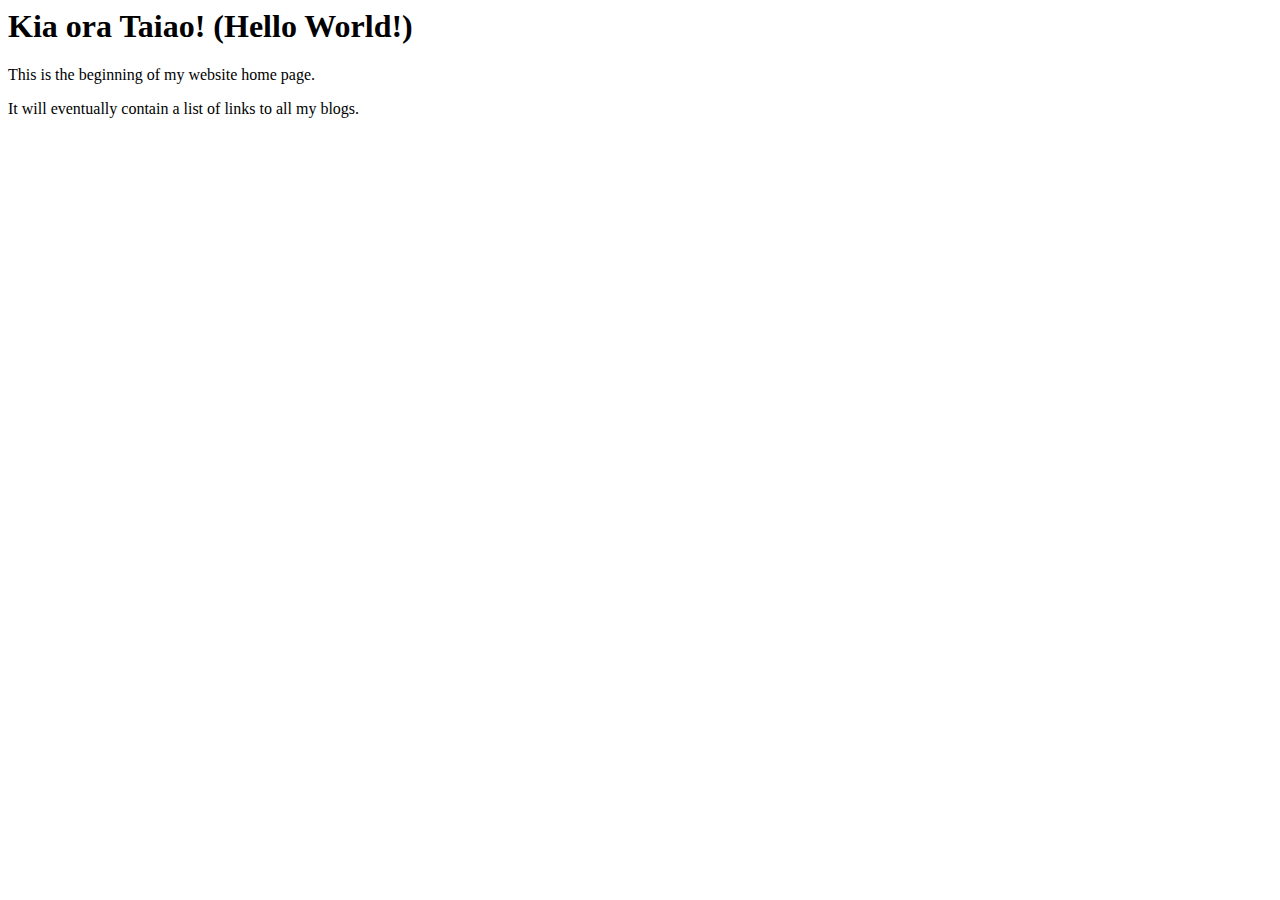
==== index.html @ ab67ae5b "Add new index file" ====
<html>
  <head>
    <title>My blog</title>
  <body>
    <h1>Kia ora Taiao! (Hello World!)</h1> 
    <p> This is the beginning of my website home page.</p>
    <p> It will eventually contain a list of links to all my blogs. </p>
  </body>
</html>
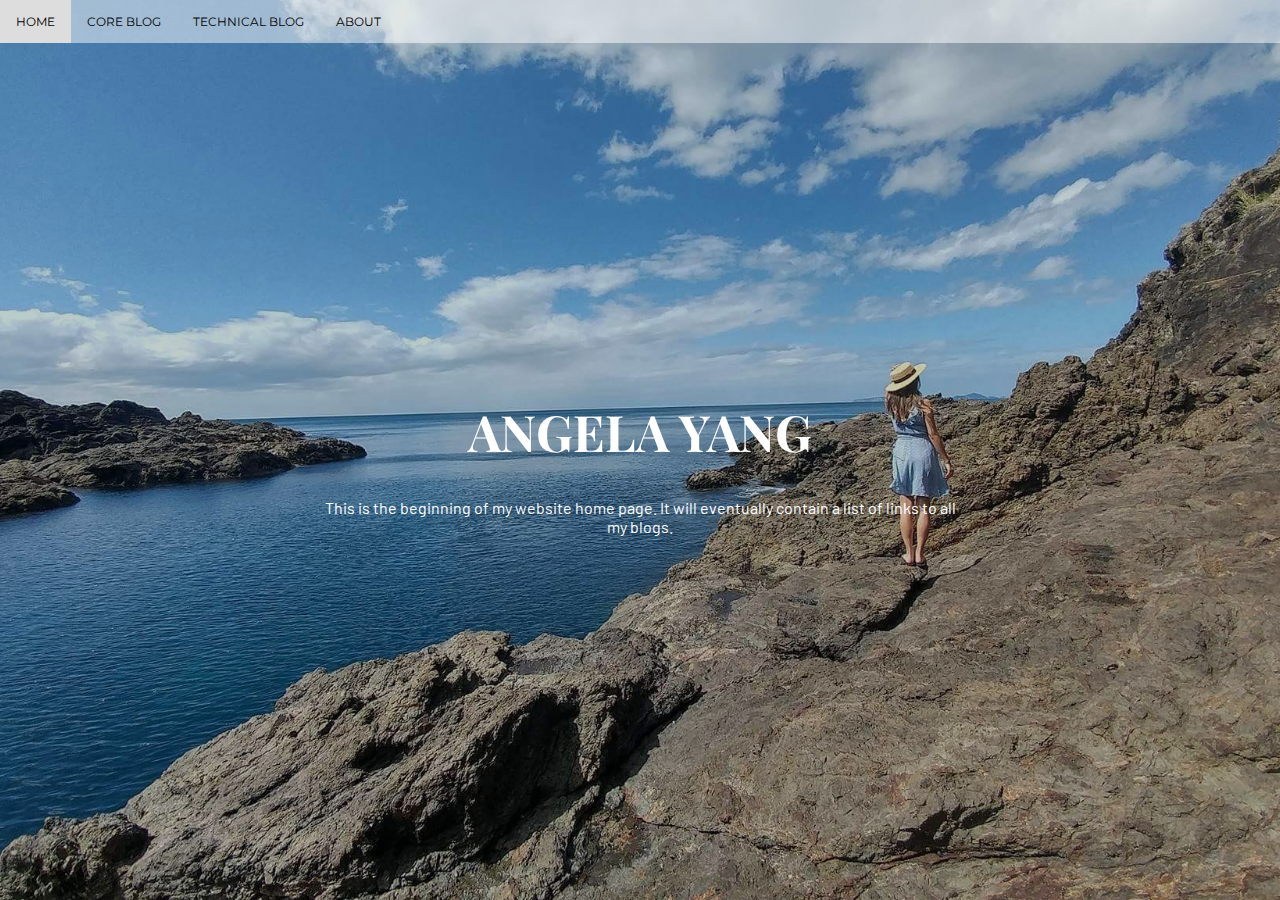
==== commit 421af424: "Add blog" ====
--- a/index.html
+++ b/index.html
@@ -1,9 +1,27 @@
+<!DOCTYPE html>
 <html>
   <head>
-    <title>My blog</title>
+    <link href="styles/main.css" rel="stylesheet" type="text/css" />
+    <title>Angela's Blog</title>
+  </head>
   <body>
-    <h1>Kia ora Taiao! (Hello World!)</h1> 
-    <p> This is the beginning of my website home page.</p>
-    <p> It will eventually contain a list of links to all my blogs. </p>
+    <div class="main-image">
+      <div class="container">
+        <div class="navbar">
+            <a class="active" href="#home">HOME</a>
+            <a href="./blog/core.html">CORE BLOG</a>
+            <a href="./blog/technical.html">TECHNICAL BLOG</a>
+            <a href="#about">ABOUT</a>
+        </div>          
+      </div>
+    </div>
+    <div class="main-text">
+      <h1>ANGELA YANG</h1> 
+      <div>
+        This is the beginning of my website home page.
+        It will eventually contain a list of links to all my blogs.
+        </br>
+      </div>
+    </div>
   </body>
 </html>--- a/styles/main.css
+++ b/styles/main.css
@@ -0,0 +1,93 @@
+@import url('https://fonts.googleapis.com/css?family=Barlow:400,700|Montserrat|Open+Sans|Playfair+Display:400,700&display=swap');
+/* The hero image */
+.main-image {
+/* Use "linear-gradient" to add a darken background effect to the image (photographer.jpg). This will make the text easier to read */
+    background-image: linear-gradient(rgba(0, 0, 0, 0.2), rgba(0, 0, 0, 0.2)), url("IMG_0337.JPG");
+  
+/* Set a specific height */
+    height: 100%;
+  
+/* Position and center the image to scale nicely on all screens */
+    background-position: center;
+    background-repeat: no-repeat;
+    background-size: cover;
+    position: relative;
+}
+
+.container {
+    position: absolute;
+    width: 100%;
+    margin-right: auto;
+    margin-left: auto;
+}
+
+.navbar {
+    background-color: rgba(255, 255, 255, 0.5);
+    overflow: hidden;
+    font-family: "Montserrat", san-serif;
+    color: black;
+}
+
+/* Style the links inside the navigation bar */
+.navbar a {
+    float: left;
+    color: black !important;
+    text-align: center;
+    padding: 14px 16px;
+    text-decoration: none;
+    font-size: 12px;
+}
+
+/* Change the color of links on hover */
+.navbar a:hover {
+    background-color: #ddd;
+}
+  
+/* Add a color to the active/current link */
+.navbar a.active {
+    background-color: #ddd;
+}
+
+body, html {
+    height: 100%;
+    width:100%;
+}
+
+body {
+    font-family: "Barlow", sans-serif;
+    margin: 0;
+}
+
+h1, h2, h3, h4 {
+  font-family: "Playfair Display", serif;
+  
+}
+
+h1 {
+    font-weight: 700;
+    font-size: 50px;
+}
+
+.task {
+  font-style: italic;
+  margin: 0;
+}
+
+
+/* Place text in the middle of the image */
+.main-text {
+    text-align: center;
+    position: absolute;
+    top: 50%;
+    left: 50%;
+    transform: translate(-50%, -50%);
+    color:white;
+    
+}
+
+p, ul {
+  margin: 10px 40px;
+  font-size: 14px;
+}
+
+
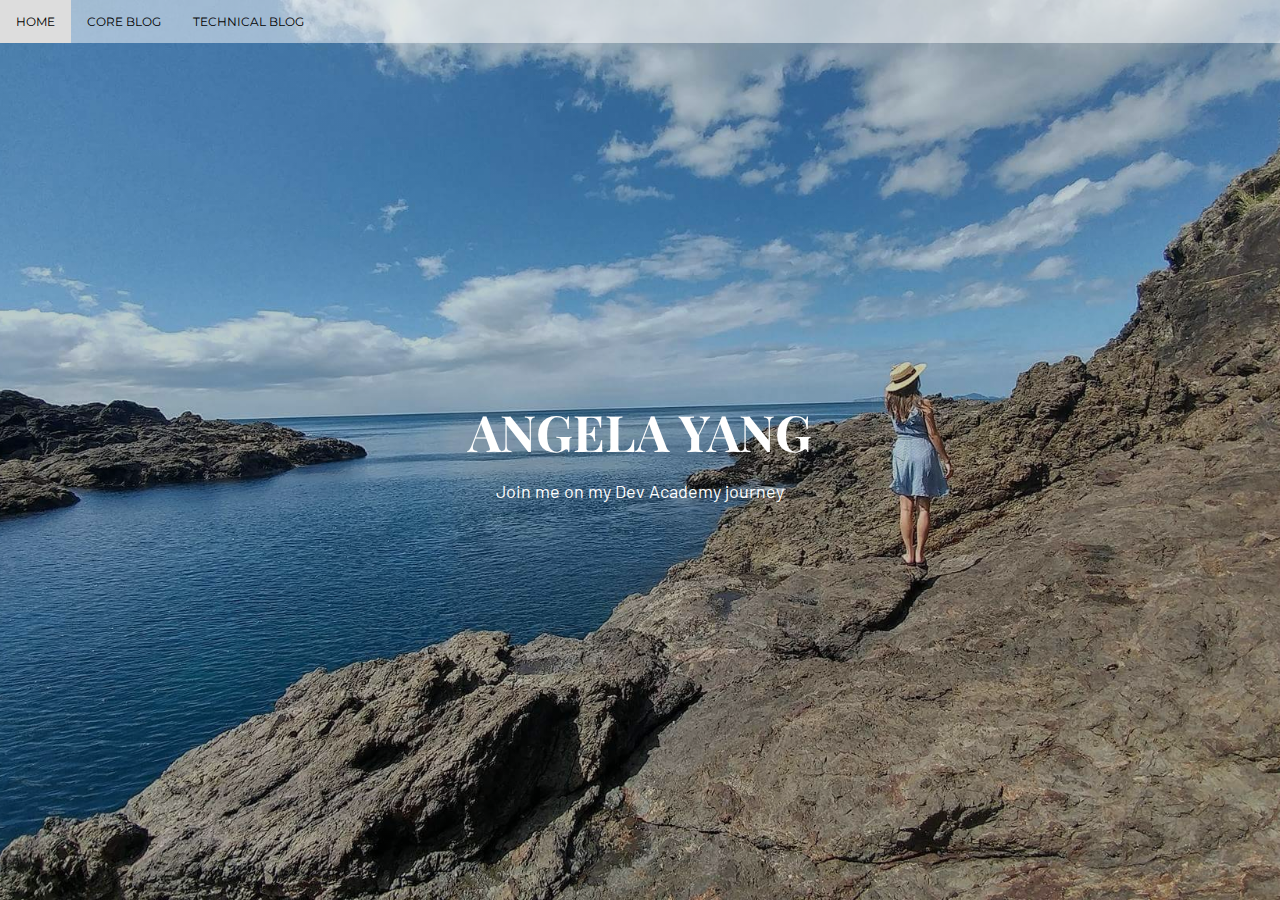
==== commit 96d2b0aa: "Update blog" ====
--- a/index.html
+++ b/index.html
@@ -11,16 +11,13 @@
             <a class="active" href="#home">HOME</a>
             <a href="./blog/core.html">CORE BLOG</a>
             <a href="./blog/technical.html">TECHNICAL BLOG</a>
-            <a href="#about">ABOUT</a>
         </div>          
       </div>
     </div>
     <div class="main-text">
-      <h1>ANGELA YANG</h1> 
-      <div>
-        This is the beginning of my website home page.
-        It will eventually contain a list of links to all my blogs.
-        </br>
+      <span class="title">ANGELA YANG</span>
+      <div class="subtitle">
+        Join me on my Dev Academy journey
       </div>
     </div>
   </body>
--- a/styles/main.css
+++ b/styles/main.css
@@ -63,14 +63,23 @@
   
 }
 
-h1 {
+.title {
+    font-family: "Playfair Display", serif;
     font-weight: 700;
     font-size: 50px;
+}
+
+.subtitle {
+    margin-top: 15px;
+    font-size: 18px;
 }
 
 .task {
   font-style: italic;
   margin: 0;
+  font-family: "Playfair Display", serif;
+  font-weight: bold;
+  font-size: 16px;
 }
 
 
@@ -87,7 +96,87 @@
 
 p, ul {
   margin: 10px 40px;
-  font-size: 14px;
+  font-size: 16x;
 }
 
+img {
+  margin: 10px 40px;
+  width: 200px;
+}
 
+.fig {
+  font-size: 14px;
+  font-style: italic;
+  margin-top: 0;
+  padding: 0;
+}
+
+/*
+ CSS for the main interaction
+*/
+.accordion > input[type="checkbox"] {
+    position: absolute;
+    left: -100vw;
+  }
+  
+  .accordion .content {
+    overflow-y: hidden;
+    height: 0;
+    transition: height 0.3s ease;
+  }
+  
+  .accordion > input[type="checkbox"]:checked ~ .content {
+    height: auto;
+    overflow: visible;
+  }
+  
+  .accordion label {
+    display: block;
+  }
+  
+  /*
+   Styling
+  */
+  .accordion {
+    margin-bottom: 1em;
+  }
+  
+  .accordion > input[type="checkbox"]:checked ~ .content {
+    padding: 15px;
+    border: 1px solid #e8e8e8;
+    border-top: 0;
+  }
+  
+  .accordion .handle {
+    margin: 0;
+    font-size: 1.125em;
+    line-height: 1.2em;
+  }
+  
+  .accordion label {
+    color: #333;
+    cursor: pointer;
+    font-weight: normal;
+    padding: 15px;
+    background: #e8e8e8;
+  }
+  
+  .accordion label:hover,
+  .accordion label:focus {
+    background: #d8d8d8;
+  }
+  
+  .accordion .handle label:before {
+    font-family: 'fontawesome';
+    content: "\f054";
+    display: inline-block;
+    margin-right: 10px;
+    font-size: .58em;
+    line-height: 1.556em;
+    vertical-align: middle;
+  }
+  
+  .accordion > input[type="checkbox"]:checked ~ .handle label:before {
+    content: "\f078";
+  }
+
